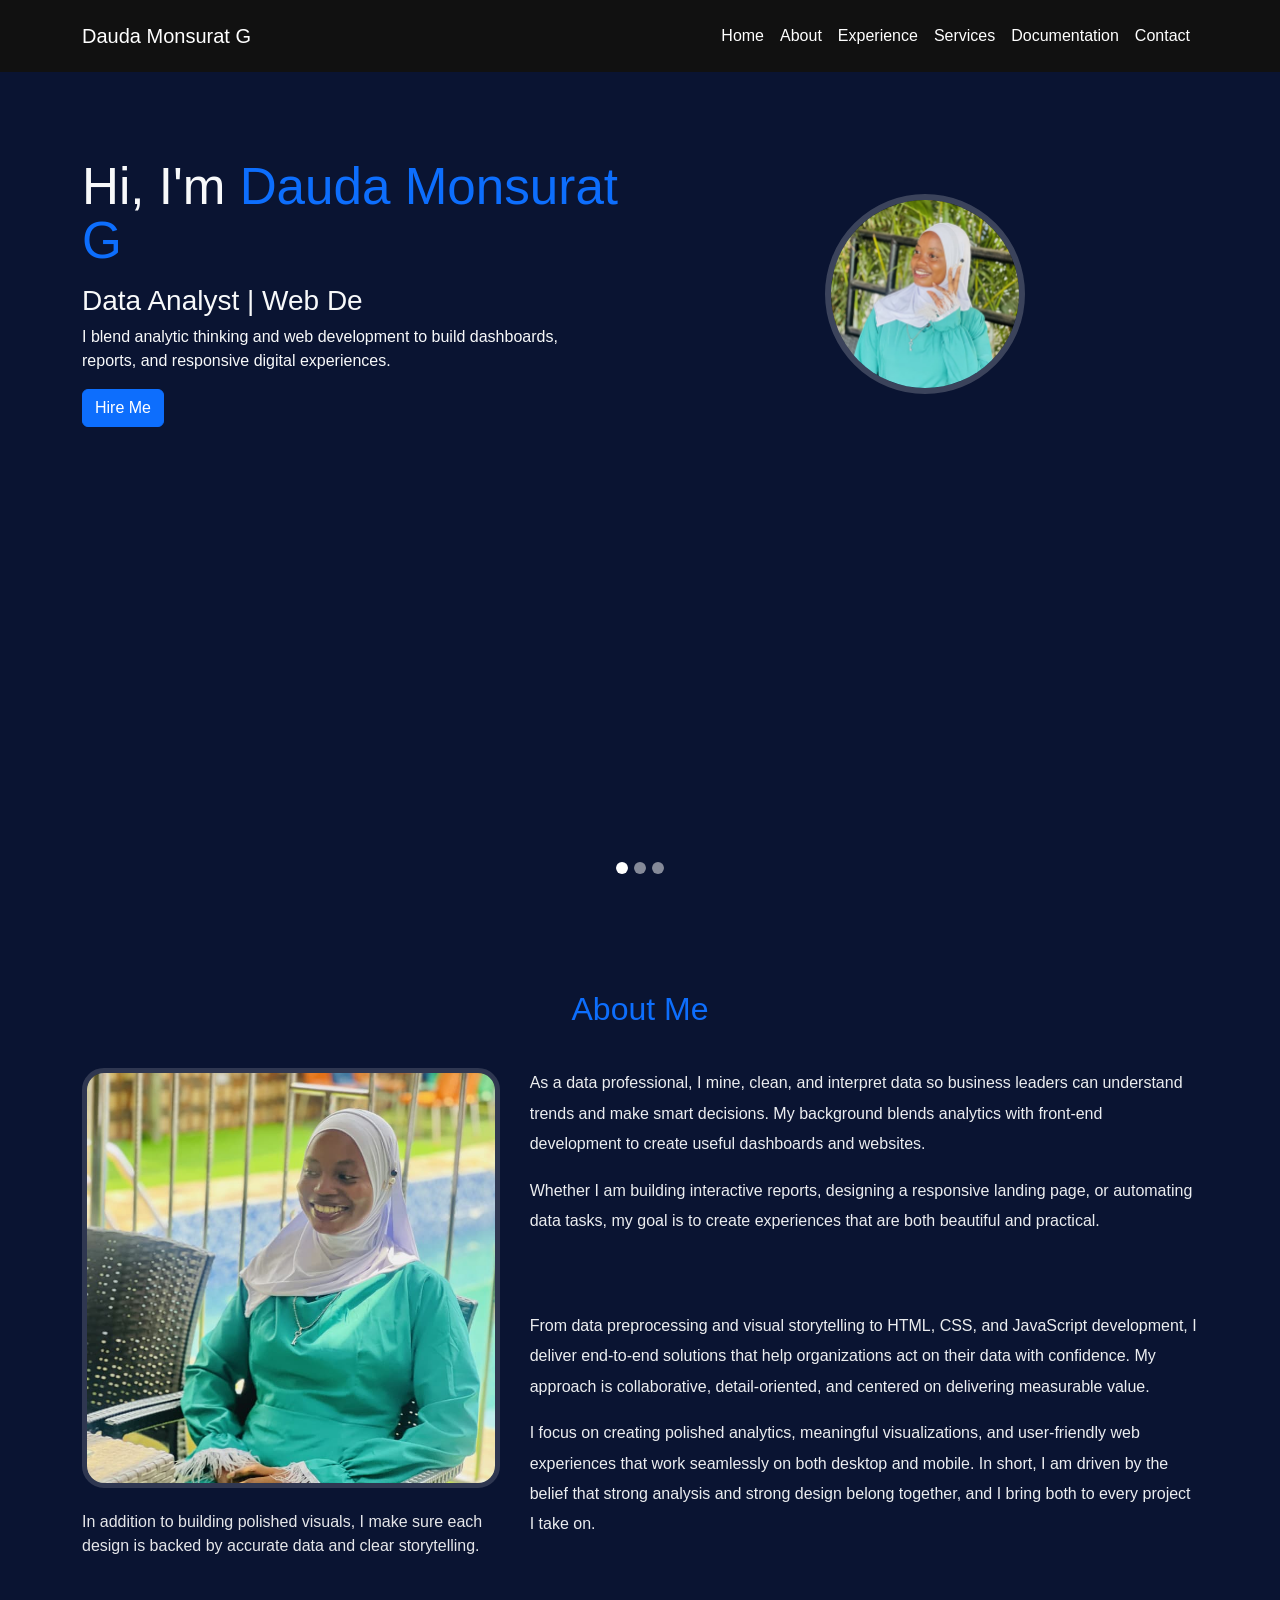
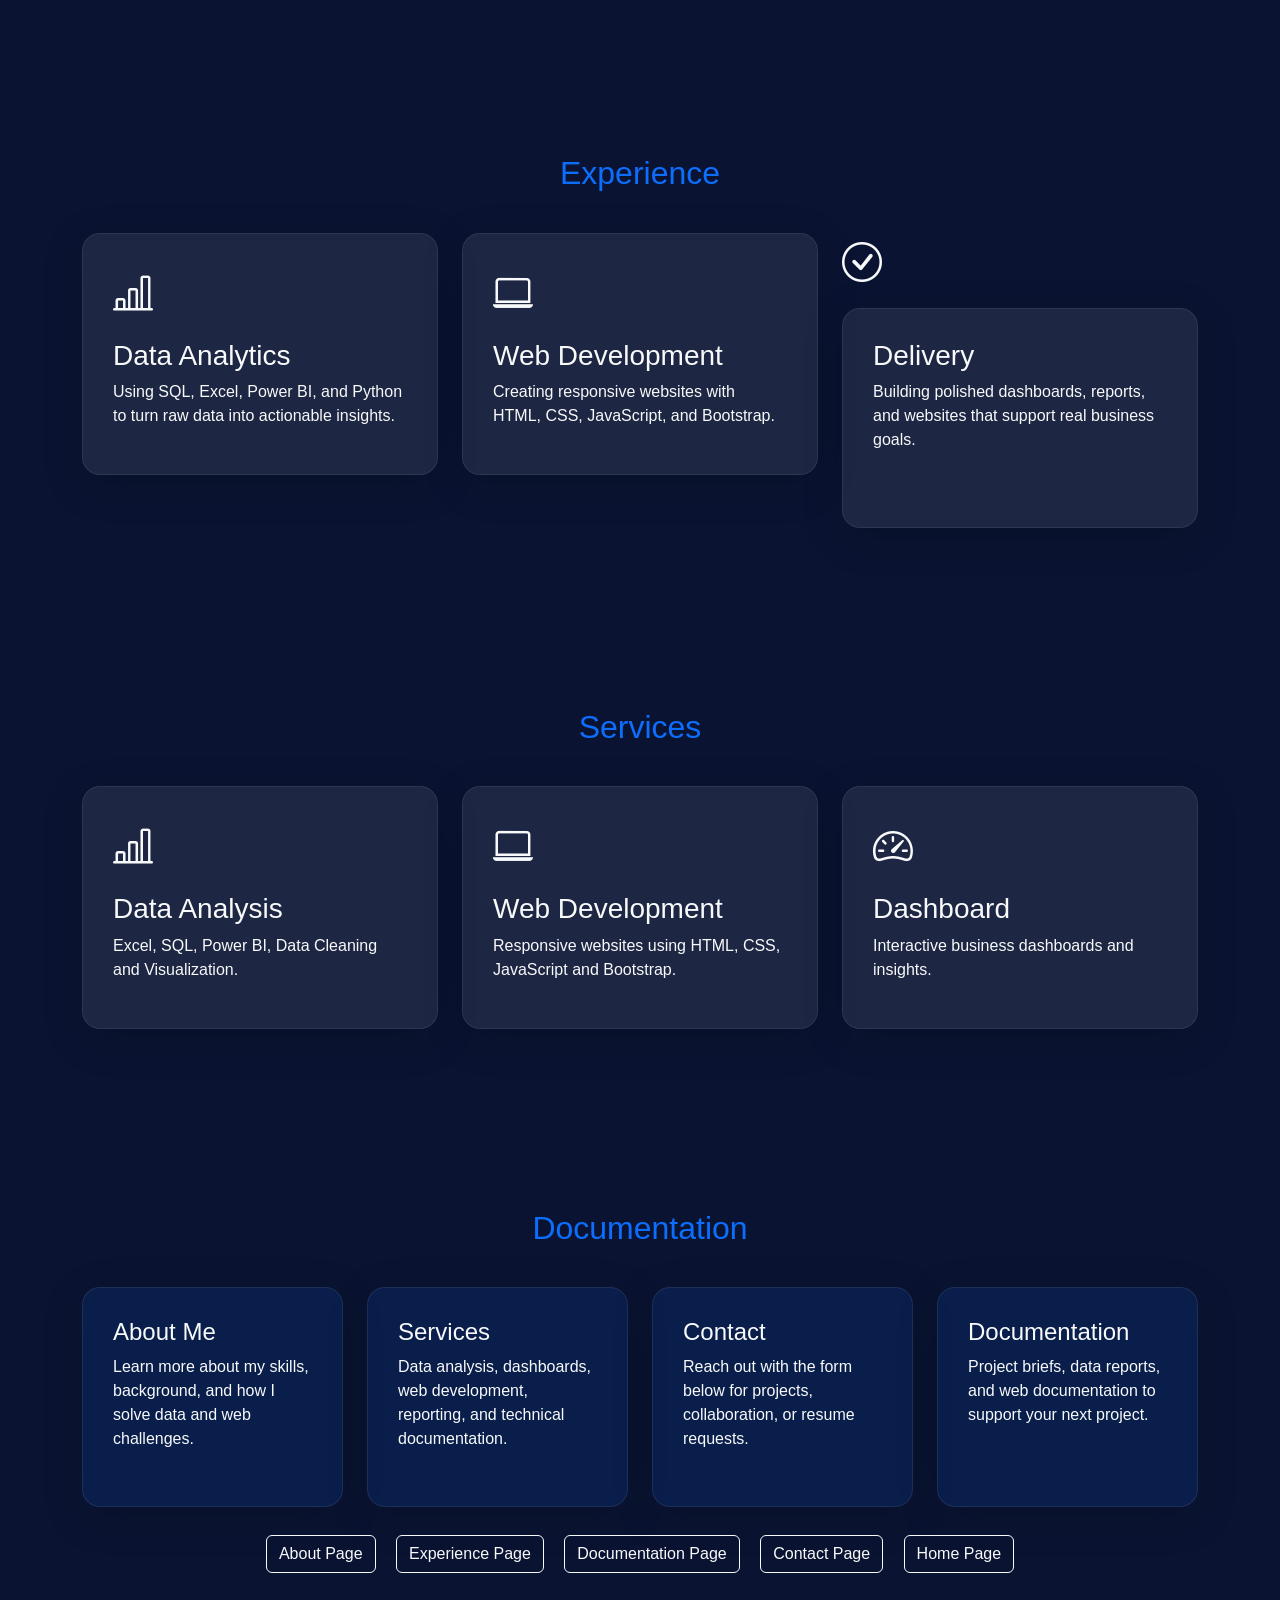
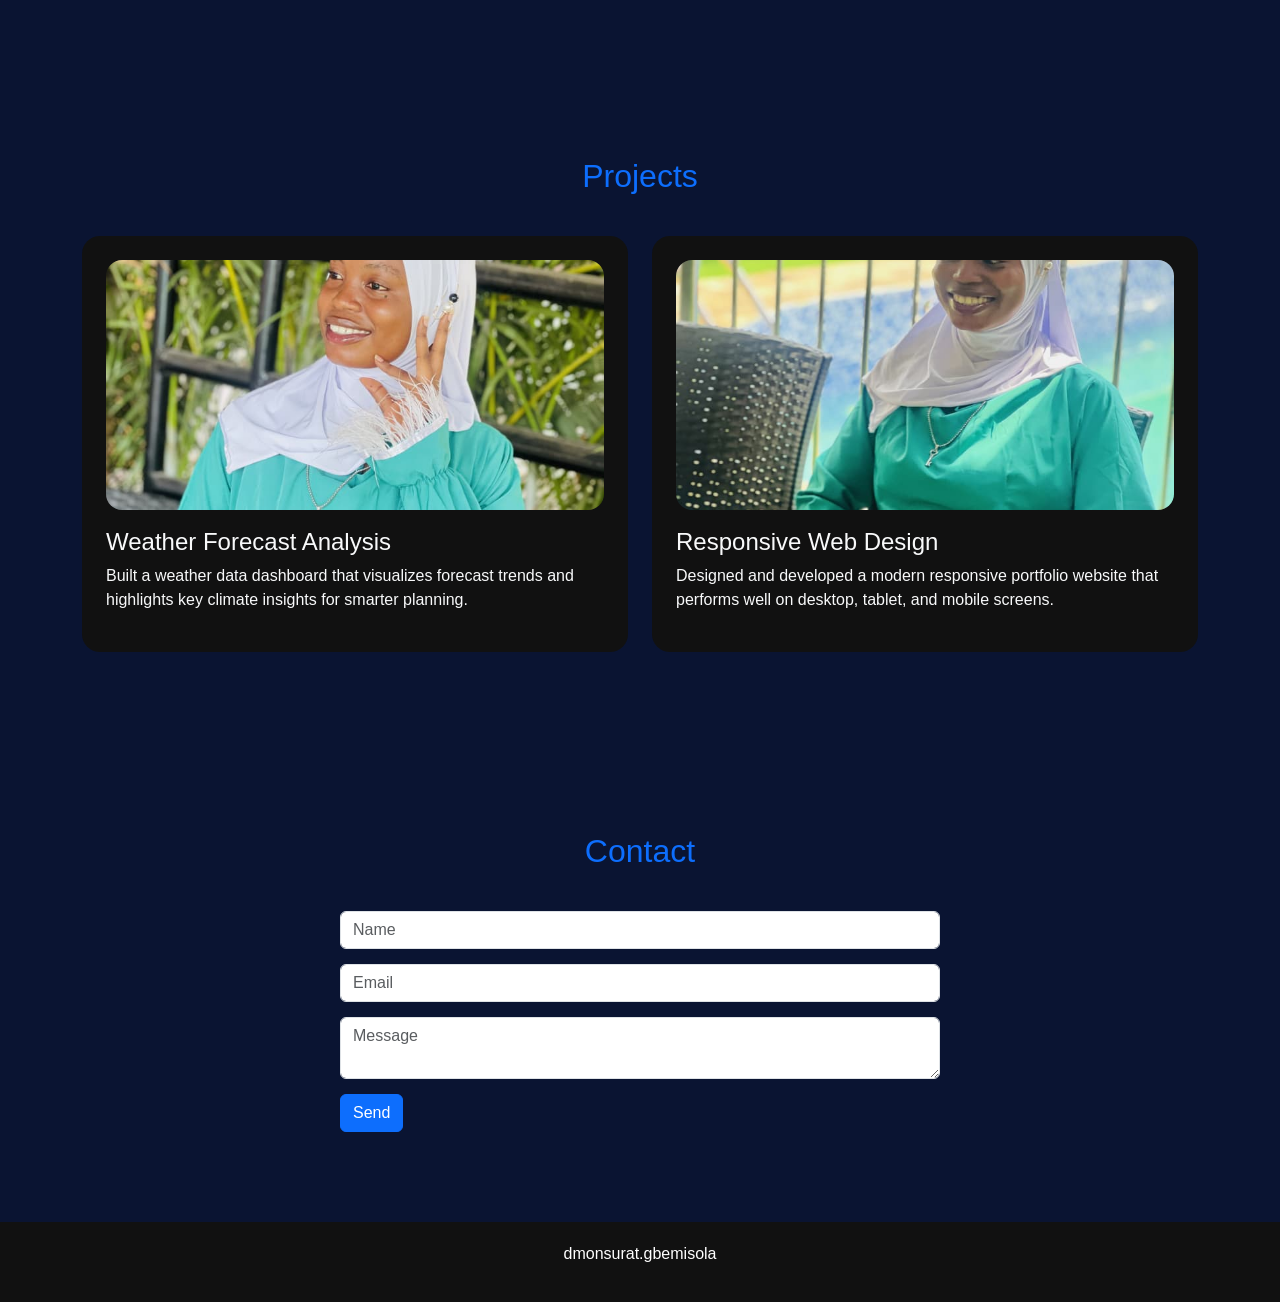
==== index.html @ 907a9dfa "my portfolio" ====
<!DOCTYPE html>
<html lang="en">

<head>

<meta charset="UTF-8">
<meta name="viewport" content="width=device-width, initial-scale=1.0">

<title>Dauda Monsurat G | Portfolio</title>


<link href="https://cdn.jsdelivr.net/npm/bootstrap@5.3.3/dist/css/bootstrap.min.css" rel="stylesheet">

<link rel="stylesheet" href="style.css">
<link rel="stylesheet" href="https://cdn.jsdelivr.net/npm/bootstrap-icons@1.10.5/font/bootstrap-icons.css">
<link rel="stylesheet" href="style.css">

</head>


<body>


<nav class="navbar navbar-expand-lg navbar-dark fixed-top py-3">
  <div class="container">
    <a class="navbar-brand" href="#">Dauda Monsurat G</a>

    <button class="navbar-toggler" type="button" data-bs-toggle="collapse" data-bs-target="#nav" aria-controls="nav" aria-expanded="false" aria-label="Toggle navigation">
      <span class="navbar-toggler-icon"></span>
    </button>

    <div class="collapse navbar-collapse" id="nav">
      <ul class="navbar-nav ms-auto">
        <li class="nav-item"><a class="nav-link" href="/home.html">Home</a></li>
        <li class="nav-item"><a class="nav-link" href="/about.html">About</a></li>
        <li class="nav-item"><a class="nav-link" href="/exprience.html">Experience</a></li>
        <li class="nav-item"><a class="nav-link" href="#service">Services</a></li>
        <li class="nav-item"><a class="nav-link" href="/documentation.html">Documentation</a></li>
        <li class="nav-item"><a class="nav-link" href="/contact.html">Contact</a></li>
      </ul>
    </div>
  </div>
</nav>





<section id="home" class="hero">
  <div id="heroCarousel" class="carousel slide carousel-fade" data-bs-ride="carousel" data-bs-interval="5000">
    <div class="carousel-indicators">
      <button type="button" data-bs-target="#heroCarousel" data-bs-slide-to="0" class="active" aria-current="true" aria-label="Slide 1"></button>
      <button type="button" data-bs-target="#heroCarousel" data-bs-slide-to="1" aria-label="Slide 2"></button>
      <button type="button" data-bs-target="#heroCarousel" data-bs-slide-to="2" aria-label="Slide 3"></button>
    </div>

    <div class="carousel-inner">
        <div class="carousel-item active hero-slide" style="background-image: url('https://images.unsplash.com/photo-1498050108023-c5249f4df085?auto=format&fit=crop&w=1600&q=80');"></div>
      <div class="carousel-item hero-slide" style="background-image: url('https://images.unsplash.com/photo-1556155092-490a1ba16284?auto=format&fit=crop&w=1600&q=80');"></div>
      <div class="carousel-item hero-slide" style="background-image: url('/image/data\ pb.jfif');"></div>
    </div>
  </div>

  <div class="container hero-content">
    <div class="row align-items-center">
      <div class="col-md-6">
        <h1>Hi, I'm <span>Dauda Monsurat G</span></h1>
        <h3 id="typing"></h3>
        <p>I blend analytic thinking and web development to build dashboards, reports, and responsive digital experiences.</p>
        <a href="/contact.html" class="btn btn-primary">Hire Me</a>
      </div>
      <div class="col-md-6 text-center">
        <img src="/image/pf4.jfif" class="profile" alt="Dauda Monsurat profile">
      </div>
    </div>
  </div>
</section>








<section id="about">
  <div class="container">
    <h2>About Me</h2>
    <div class="about-grid">
      <div class="about-image-wrap">
        <img src="image/pf 5.jfif" alt="About Dauda Monsurat" class="about-image">
        <div class="about-image-text">
          <p>In addition to building polished visuals, I make sure each design is backed by accurate data and clear storytelling.</p>
        </div>
      </div>
      <div class="about-text">
        <p>As a data professional, I mine, clean, and interpret data so business leaders can understand trends and make smart decisions. My background blends analytics with front-end development to create useful dashboards and websites.</p>
        <p>Whether I am building interactive reports, designing a responsive landing page, or automating data tasks, my goal is to create experiences that are both beautiful and practical.</p>
      </div>
      <div class="about-text about-bottom-text">
        <p>From data preprocessing and visual storytelling to HTML, CSS, and JavaScript development, I deliver end-to-end solutions that help organizations act on their data with confidence. My approach is collaborative, detail-oriented, and centered on delivering measurable value.</p>
        <p>I focus on creating polished analytics, meaningful visualizations, and user-friendly web experiences that work seamlessly on both desktop and mobile. In short, I am driven by the belief that strong analysis and strong design belong together, and I bring both to every project I take on.</p>
      </div>
    </div>
  </div>
</section>









<section id="experience">

<div class="container">

<h2>Experience</h2>

<div class="row g-4">

<div class="col-md-4">
<div class="box">
<i class="bi bi-bar-chart-line" style="font-size: 2.5rem; margin-bottom: 15px; display: block;"></i>
<h3>Data Analytics</h3>
<p>Using SQL, Excel, Power BI, and Python to turn raw data into actionable insights.</p>
</div>
</div>

<div class="col-md-4">
<div class="box">
<i class="bi bi-laptop" style="font-size: 2.5rem; margin-bottom: 15px; display: block;"></i>
<h3>Web Development</h3>
<p>Creating responsive websites with HTML, CSS, JavaScript, and Bootstrap.</p>
</div>
</div>

<div class="col-md-4">
<i class="bi bi-check-circle" style="font-size: 2.5rem; margin-bottom: 15px; display: block;"></i>
<div class="box">
<h3>Delivery</h3>
<p>Building polished dashboards, reports, and websites that support real business goals.</p>
</div>
</div>

</div>

</div>

</section>


<section id="services">


<div class="container">


<h2>Services</h2>


<div class="row">


<div class="col-md-4">

<div class="box">

<i class="bi bi-bar-chart-line" style="font-size: 2.5rem; margin-bottom: 15px; display: block;"></i>

<h3>Data Analysis</h3>

<p>
Excel, SQL, Power BI, Data Cleaning and Visualization.
</p>

</div>

</div>





<div class="col-md-4">

<div class="box">

<i class="bi bi-laptop" style="font-size: 2.5rem; margin-bottom: 15px; display: block;"></i>

<h3>Web Development</h3>

<p>
Responsive websites using HTML, CSS, JavaScript and Bootstrap.
</p>

</div>

</div>





<div class="col-md-4">

<div class="box">

<i class="bi bi-speedometer2" style="font-size: 2.5rem; margin-bottom: 15px; display: block;"></i>

<h3>Dashboard</h3>

<p>
Interactive business dashboards and insights.
</p>

</div>

</div>



</div>


</div>


</section>









<section id="documentation">
  <div class="container">
    <h2>Documentation</h2>
    <div class="row g-4">
      <div class="col-md-3">
        <div class="box detail-card">
          <h4>About Me</h4>
          <p>Learn more about my skills, background, and how I solve data and web challenges.</p>
        </div>
      </div>
      <div class="col-md-3">
        <div class="box detail-card">
          <h4>Services</h4>
          <p>Data analysis, dashboards, web development, reporting, and technical documentation.</p>
        </div>
      </div>
      <div class="col-md-3">
        <div class="box detail-card">
          <h4>Contact</h4>
          <p>Reach out with the form below for projects, collaboration, or resume requests.</p>
        </div>
      </div>
      <div class="col-md-3">
        <div class="box detail-card">
          <h4>Documentation</h4>
          <p>Project briefs, data reports, and web documentation to support your next project.</p>
        </div>
      </div>
    </div>
    <div class="row mt-4 justify-content-center">
      <div class="col-12 text-center">
        <a class="btn btn-outline-light mx-2 my-1" href="about.html">About Page</a>
        <a class="btn btn-outline-light mx-2 my-1" href="exprience.html">Experience Page</a>
        <a class="btn btn-outline-light mx-2 my-1" href="documentation.html">Documentation Page</a>
        <a class="btn btn-outline-light mx-2 my-1" href="contact.html">Contact Page</a>
        <a class="btn btn-outline-light mx-2 my-1" href="home.html">Home Page</a>
      </div>
    </div>
  </div>
</section>


<section id="projects">


<div class="container">


<h2>Projects</h2>


<div class="row">


<div class="col-md-6">
  <div class="project-card" style="background: #111; padding: 24px; border-radius: 18px;">
    <img src="image/pf4.jfif" class="project-img" alt="Weather Forecast Analysis project" style="width: 100%; border-radius: 16px; margin-bottom: 18px;" />
    <h4>Weather Forecast Analysis</h4>
    <p>Built a weather data dashboard that visualizes forecast trends and highlights key climate insights for smarter planning.</p>
  </div>
</div>





<div class="col-md-6">

<div class="project-card" style="background: #111; padding: 24px; border-radius: 18px;">
  <img src="image/pf 5.jfif" class="project-img" alt="Responsive Web Design project" style="width: 100%; border-radius: 16px; margin-bottom: 18px;" />
  <h4>Responsive Web Design</h4>
  <p>Designed and developed a modern responsive portfolio website that performs well on desktop, tablet, and mobile screens.</p>
</div>

</div>


</div>


</div>


</section>









<section id="contact">


<div class="container">


<h2>Contact</h2>


<form>


<input class="form-control" placeholder="Name">


<input class="form-control" placeholder="Email">


<textarea class="form-control" placeholder="Message"></textarea>


<button class="btn btn-primary">
Send
</button>


</form>


</div>


</section>






<footer>

<p>
dmonsurat.gbemisola
</p>

</footer>





<script src="https://cdn.jsdelivr.net/npm/bootstrap@5.3.3/dist/js/bootstrap.bundle.min.js"></script>


<script src="script.js"></script>


</body>

</html>
---- style.css ----
body {
  font-family: Arial, sans-serif;
  scroll-behavior: smooth;
  background: #0a1432;
  color: #f8f9fa;
}



.navbar {
  background: rgba(17, 24, 39, 0.92);
  transition: background 0.3s ease;
}

.navbar.scrolled {
  background: #0d6efd;
}


.navbar-brand,
.nav-link {
  color: white !important;
}



.hero {
  position: relative;
  min-height: 100vh;
  overflow: hidden;
  padding-top: 80px;
}

#heroCarousel {
  position: absolute;
  top: 0;
  left: 0;
  width: 100%;
  height: 100%;
  z-index: 0;
}

.hero .carousel-inner {
  height: 100%;
}

.hero-slide {
  height: 100%;
  background-size: cover;
  background-position: center;
  filter: brightness(0.55);
}

.hero .carousel-indicators [data-bs-target] {
  width: 12px;
  height: 12px;
  border-radius: 100%;
}

.hero-content {
  position: relative;
  z-index: 2;
  padding-top: 80px;
}

.hero .row {
  align-items: center;
}

.hero h1 {
  font-size: clamp(2.5rem, 4vw, 4rem);
  line-height: 1.05;
  margin-bottom: 1rem;
}

.hero span {
  color: #0d6efd;
}

.hero p {
  max-width: 520px;
}

.about-grid {
  display: grid;
  grid-template-columns: 1fr 1.6fr;
  gap: 30px;
  align-items: start;
}

.about-image-wrap {
  grid-row: span 2;
}

.about-image {
  width: 100%;
  border-radius: 22px;
  max-height: 420px;
  object-fit: cover;
  border: 5px solid rgba(255, 255, 255, 0.15);
}

.about-image-text {
  margin-top: 22px;
  text-align: left;
  color: rgba(248, 249, 250, 0.92);
}

.about-text {
  line-height: 1.9;
  color: rgba(248, 249, 250, 0.95);
}

.about-text p {
  margin-bottom: 1rem;
}

.about-bottom-text {
  padding-top: 10px;
}

@media (max-width: 991px) {
  .about-grid {
    grid-template-columns: 1fr;
  }

  .about-image-wrap {
    grid-row: auto;
  }
}

.profile {
  width: 200px;
  height: 200px;
  border-radius: 50%;
  object-fit: cover;
  border: 6px solid rgba(255, 255, 255, 0.2);
}

@media (max-width: 1200px) {
  .profile {
    width: 220px;
    height: 220px;
  }
}



section {
  padding: 90px 0;
}



h2 {
  text-align: center;
  color: #0d6efd;
  margin-bottom: 40px;
}



.box {
  background: rgba(255, 255, 255, 0.08);
  padding: 30px;
  border-radius: 18px;
  box-shadow: 0 10px 40px rgba(0, 0, 0, 0.18);
  border: 1px solid rgba(255, 255, 255, 0.08);
  min-height: 220px;
}

.detail-card {
  background: rgba(13, 110, 253, 0.12);
}



.project-img {
  width: 100%;
  height: 250px;
  object-fit: cover;
  border-radius: 15px;
  margin-bottom: 15px;
}



form {
  max-width: 600px;
  margin: auto;
}



input,
textarea {
  margin-bottom: 15px;
  background: rgba(255, 255, 255, 0.08);
  border: 1px solid rgba(255, 255, 255, 0.15);
  color: #f8f9fa;
}

input::placeholder,
textarea::placeholder {
  color: rgba(248, 249, 250, 0.7);
}



footer {
  background: #111;
  color: white;
  padding: 20px;
  text-align: center;
}



@media (max-width: 992px) {
  .hero .row {
    align-items: center;
  }

  .profile {
    width: 180px;
    height: 180px;
  }
}

@media (max-width: 768px) {
  .hero {
    text-align: center;
  }

  .hero-content {
    padding-top: 60px;
  }

  .profile {
    width: 150px;
    height: 150px;
    margin: 30px auto 0;
  }
}
---- style.css ----
body {
  font-family: Arial, sans-serif;
  scroll-behavior: smooth;
  background: #0a1432;
  color: #f8f9fa;
}



.navbar {
  background: rgba(17, 24, 39, 0.92);
  transition: background 0.3s ease;
}

.navbar.scrolled {
  background: #0d6efd;
}


.navbar-brand,
.nav-link {
  color: white !important;
}



.hero {
  position: relative;
  min-height: 100vh;
  overflow: hidden;
  padding-top: 80px;
}

#heroCarousel {
  position: absolute;
  top: 0;
  left: 0;
  width: 100%;
  height: 100%;
  z-index: 0;
}

.hero .carousel-inner {
  height: 100%;
}

.hero-slide {
  height: 100%;
  background-size: cover;
  background-position: center;
  filter: brightness(0.55);
}

.hero .carousel-indicators [data-bs-target] {
  width: 12px;
  height: 12px;
  border-radius: 100%;
}

.hero-content {
  position: relative;
  z-index: 2;
  padding-top: 80px;
}

.hero .row {
  align-items: center;
}

.hero h1 {
  font-size: clamp(2.5rem, 4vw, 4rem);
  line-height: 1.05;
  margin-bottom: 1rem;
}

.hero span {
  color: #0d6efd;
}

.hero p {
  max-width: 520px;
}

.about-grid {
  display: grid;
  grid-template-columns: 1fr 1.6fr;
  gap: 30px;
  align-items: start;
}

.about-image-wrap {
  grid-row: span 2;
}

.about-image {
  width: 100%;
  border-radius: 22px;
  max-height: 420px;
  object-fit: cover;
  border: 5px solid rgba(255, 255, 255, 0.15);
}

.about-image-text {
  margin-top: 22px;
  text-align: left;
  color: rgba(248, 249, 250, 0.92);
}

.about-text {
  line-height: 1.9;
  color: rgba(248, 249, 250, 0.95);
}

.about-text p {
  margin-bottom: 1rem;
}

.about-bottom-text {
  padding-top: 10px;
}

@media (max-width: 991px) {
  .about-grid {
    grid-template-columns: 1fr;
  }

  .about-image-wrap {
    grid-row: auto;
  }
}

.profile {
  width: 200px;
  height: 200px;
  border-radius: 50%;
  object-fit: cover;
  border: 6px solid rgba(255, 255, 255, 0.2);
}

@media (max-width: 1200px) {
  .profile {
    width: 220px;
    height: 220px;
  }
}



section {
  padding: 90px 0;
}



h2 {
  text-align: center;
  color: #0d6efd;
  margin-bottom: 40px;
}



.box {
  background: rgba(255, 255, 255, 0.08);
  padding: 30px;
  border-radius: 18px;
  box-shadow: 0 10px 40px rgba(0, 0, 0, 0.18);
  border: 1px solid rgba(255, 255, 255, 0.08);
  min-height: 220px;
}

.detail-card {
  background: rgba(13, 110, 253, 0.12);
}



.project-img {
  width: 100%;
  height: 250px;
  object-fit: cover;
  border-radius: 15px;
  margin-bottom: 15px;
}



form {
  max-width: 600px;
  margin: auto;
}



input,
textarea {
  margin-bottom: 15px;
  background: rgba(255, 255, 255, 0.08);
  border: 1px solid rgba(255, 255, 255, 0.15);
  color: #f8f9fa;
}

input::placeholder,
textarea::placeholder {
  color: rgba(248, 249, 250, 0.7);
}



footer {
  background: #111;
  color: white;
  padding: 20px;
  text-align: center;
}



@media (max-width: 992px) {
  .hero .row {
    align-items: center;
  }

  .profile {
    width: 180px;
    height: 180px;
  }
}

@media (max-width: 768px) {
  .hero {
    text-align: center;
  }

  .hero-content {
    padding-top: 60px;
  }

  .profile {
    width: 150px;
    height: 150px;
    margin: 30px auto 0;
  }
}
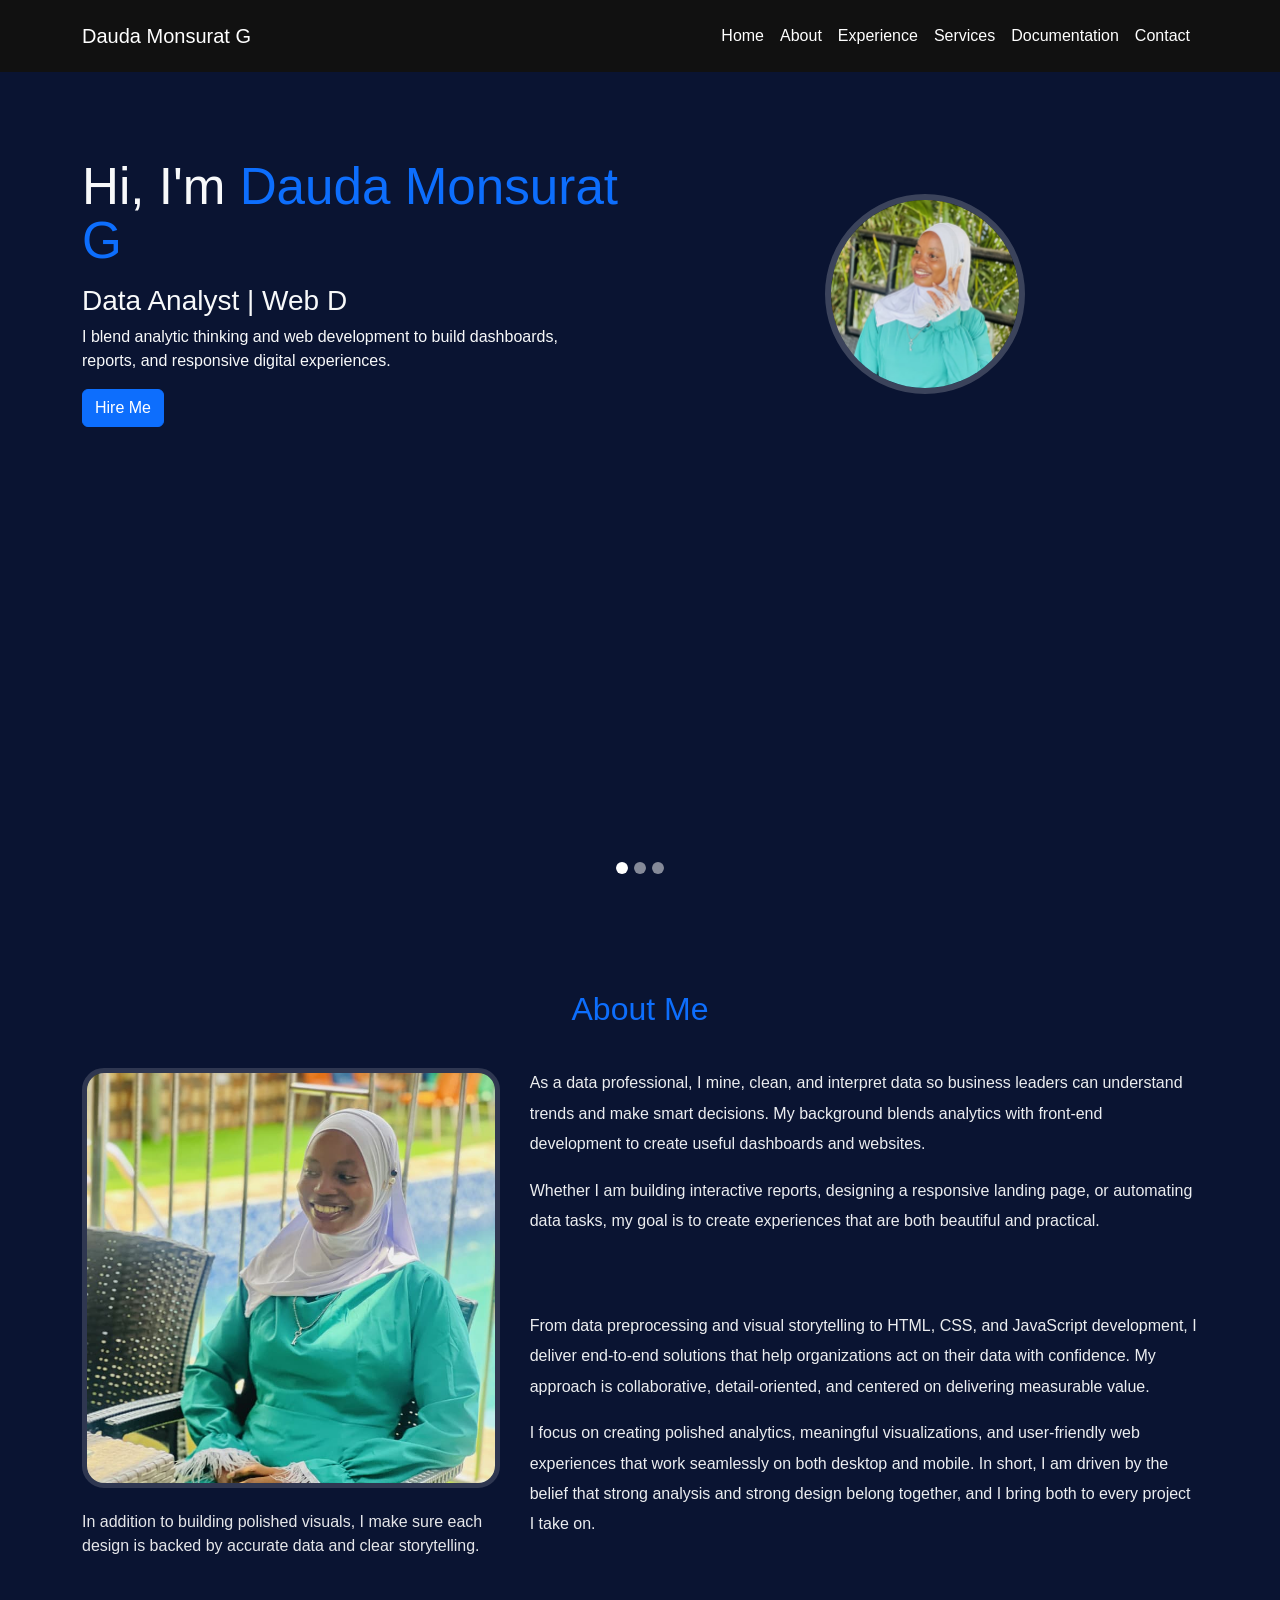
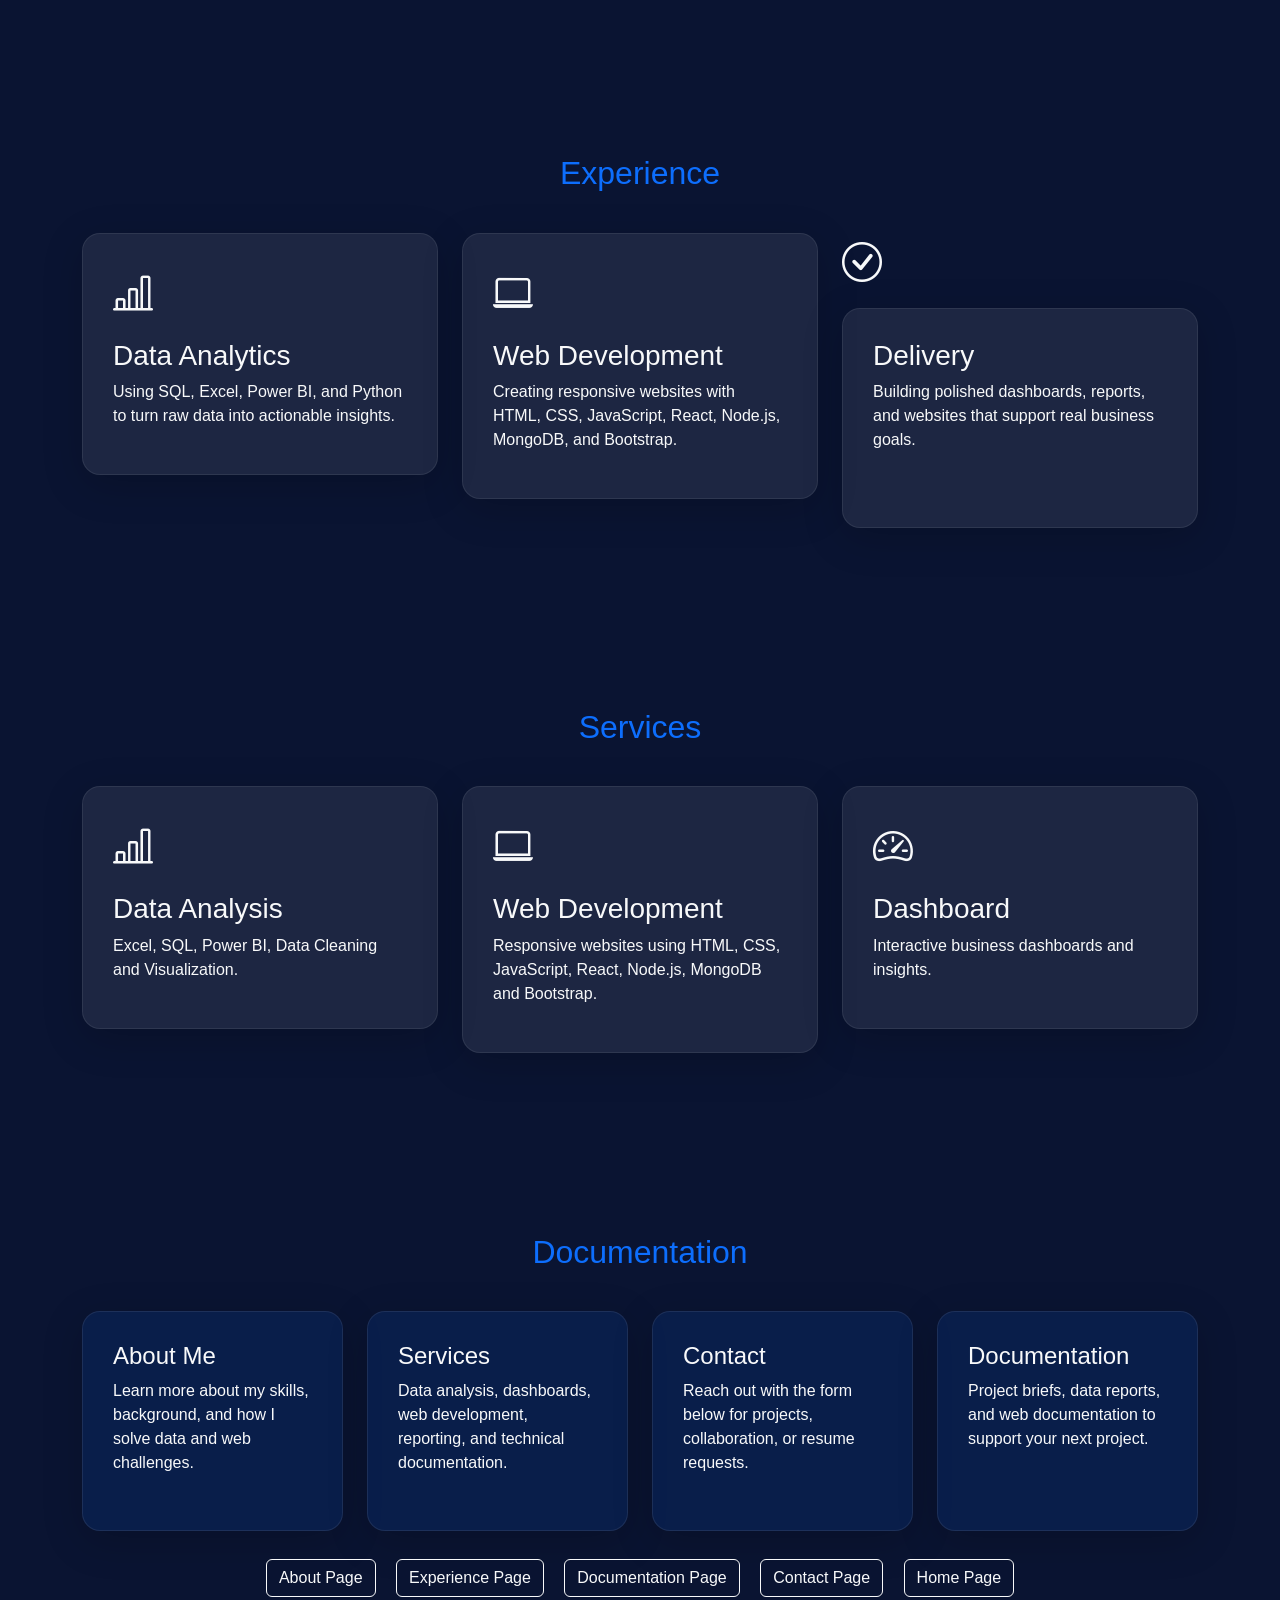
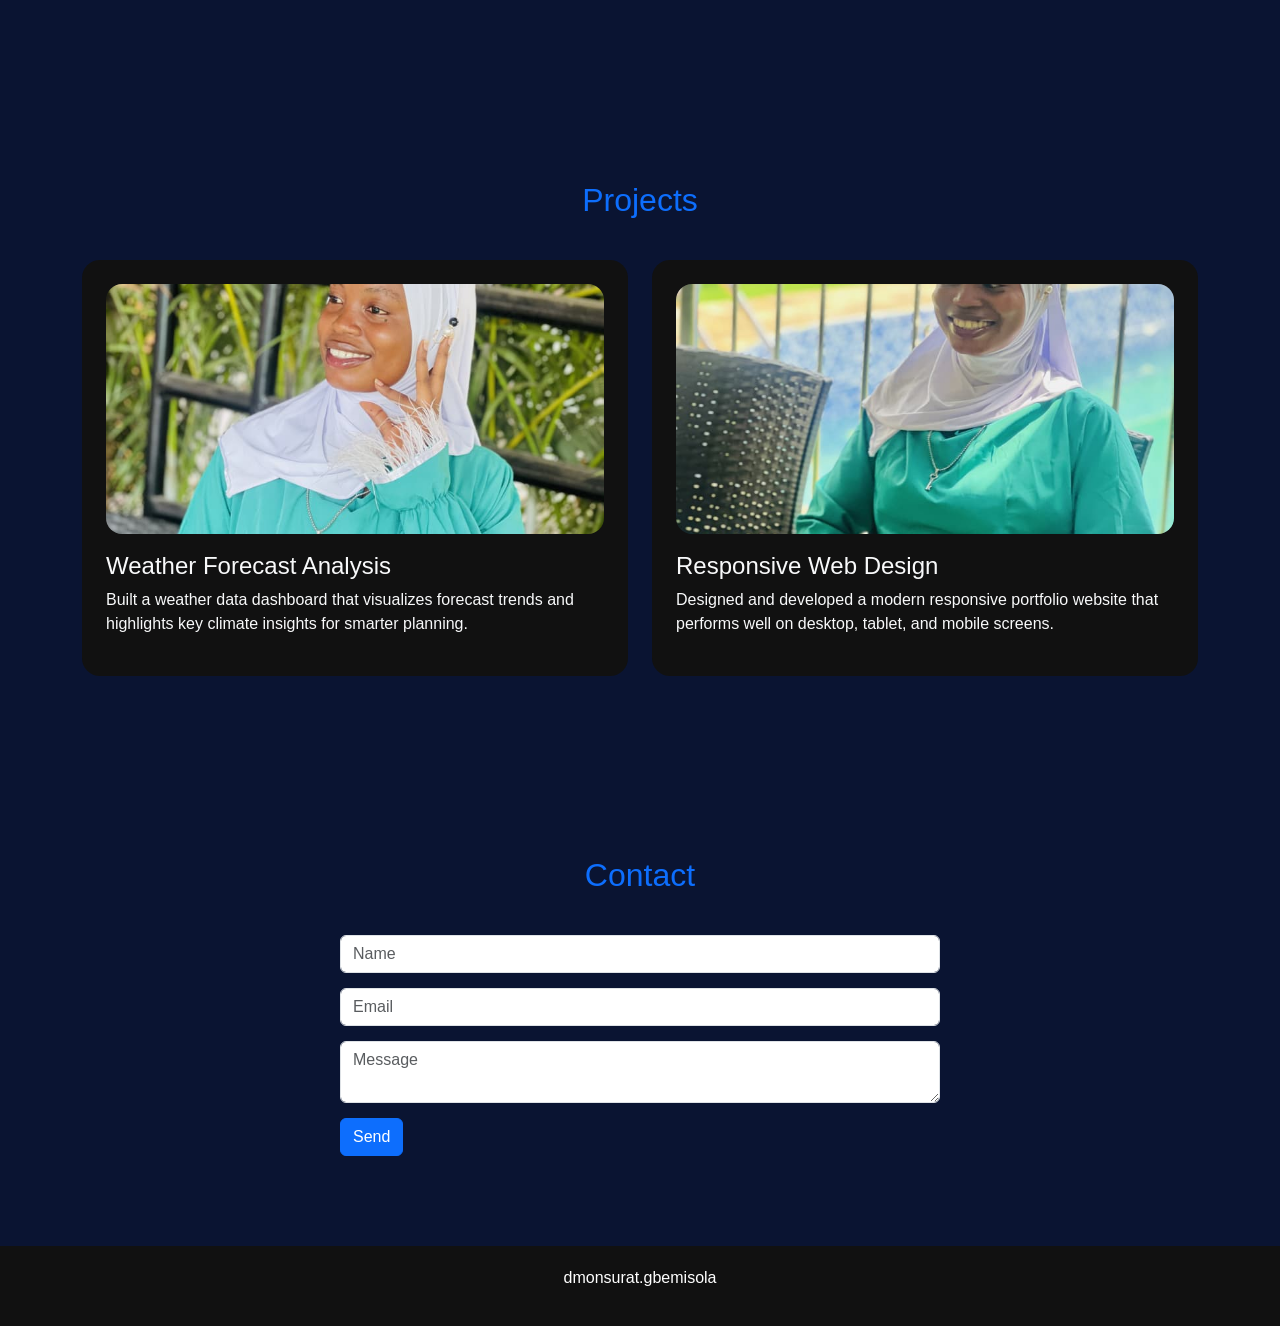
==== commit 71a1ca33: "updated homepage" ====
--- a/index.html
+++ b/index.html
@@ -133,7 +133,7 @@
 <div class="box">
 <i class="bi bi-laptop" style="font-size: 2.5rem; margin-bottom: 15px; display: block;"></i>
 <h3>Web Development</h3>
-<p>Creating responsive websites with HTML, CSS, JavaScript, and Bootstrap.</p>
+<p>Creating responsive websites with HTML, CSS, JavaScript, React, Node.js, MongoDB, and Bootstrap.</p>
 </div>
 </div>
 
@@ -193,7 +193,7 @@
 <h3>Web Development</h3>
 
 <p>
-Responsive websites using HTML, CSS, JavaScript and Bootstrap.
+Responsive websites using HTML, CSS, JavaScript, React, Node.js, MongoDB and Bootstrap.
 </p>
 
 </div>
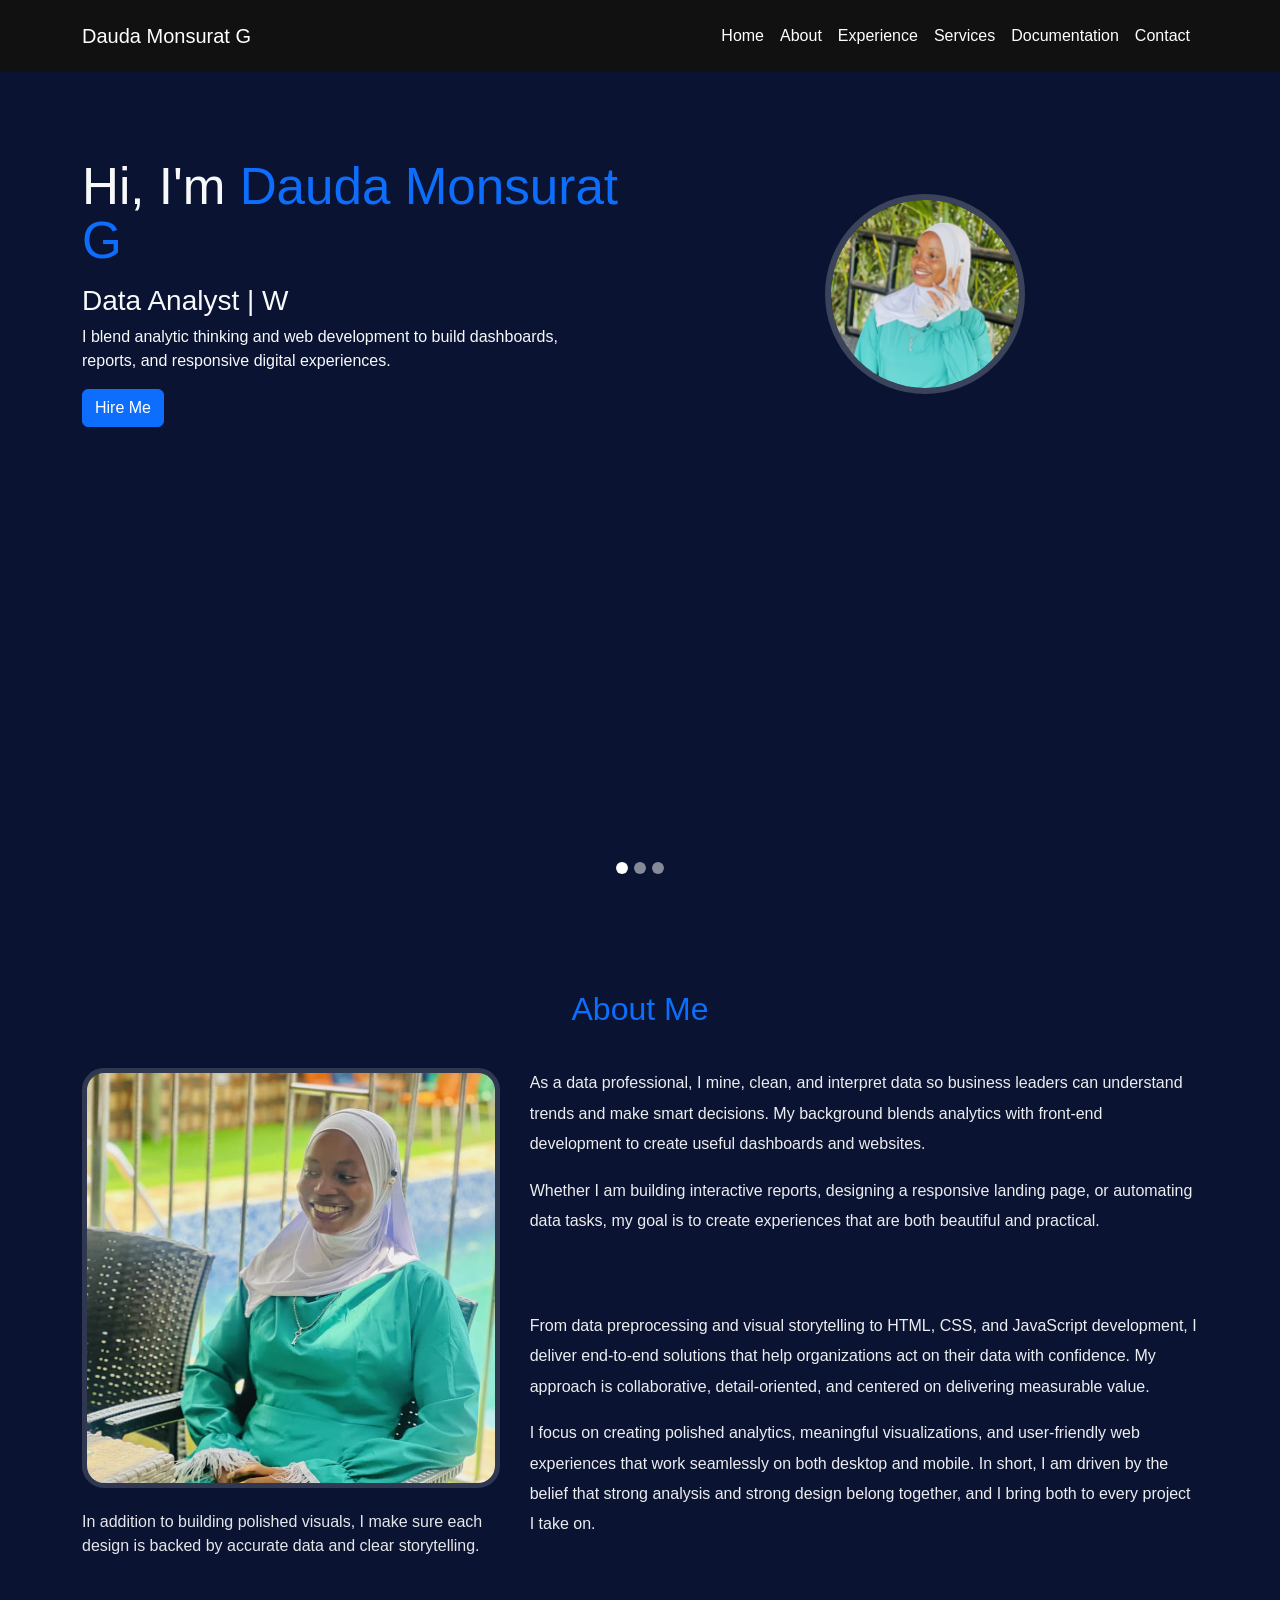
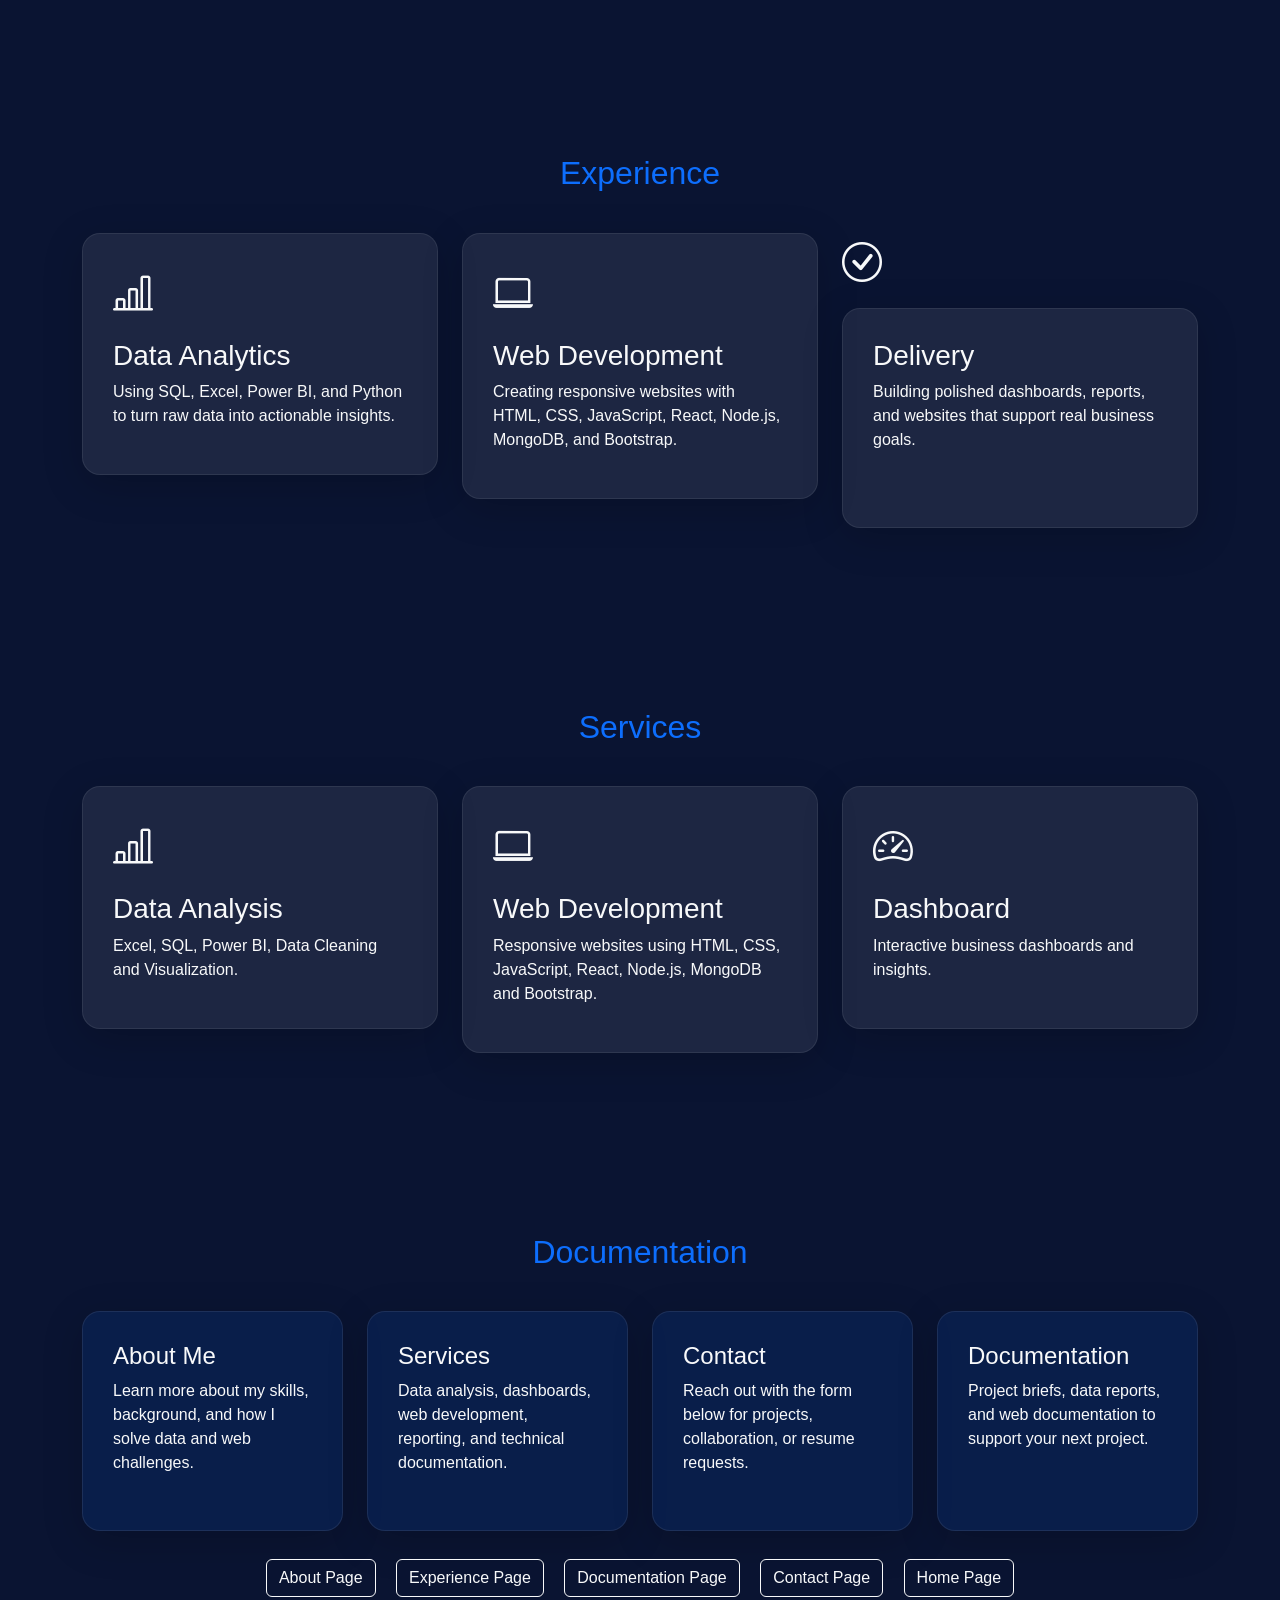
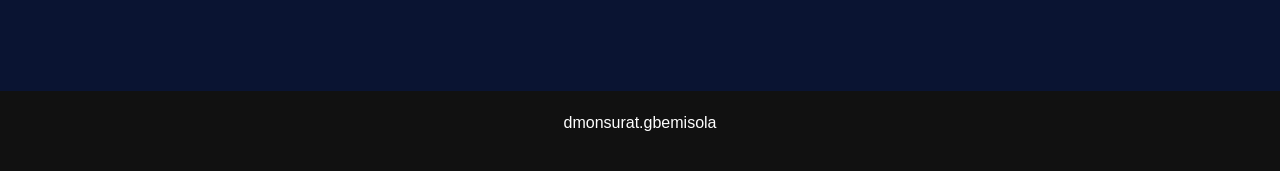
==== commit 79498dc9: "index page updated" ====
--- a/index.html
+++ b/index.html
@@ -280,7 +280,7 @@
 </section>
 
 
-<section id="projects">
+<!-- <section id="projects">
 
 
 <div class="container">
@@ -321,17 +321,17 @@
 </div>
 
 
-</section>
-
-
-
-
-
-
-
-
-
-<section id="contact">
+</section> -->
+
+
+
+
+
+
+
+
+
+<!-- <section id="contact">
 
 
 <div class="container">
@@ -365,7 +365,7 @@
 
 </section>
 
-
+ -->
 
 
 
